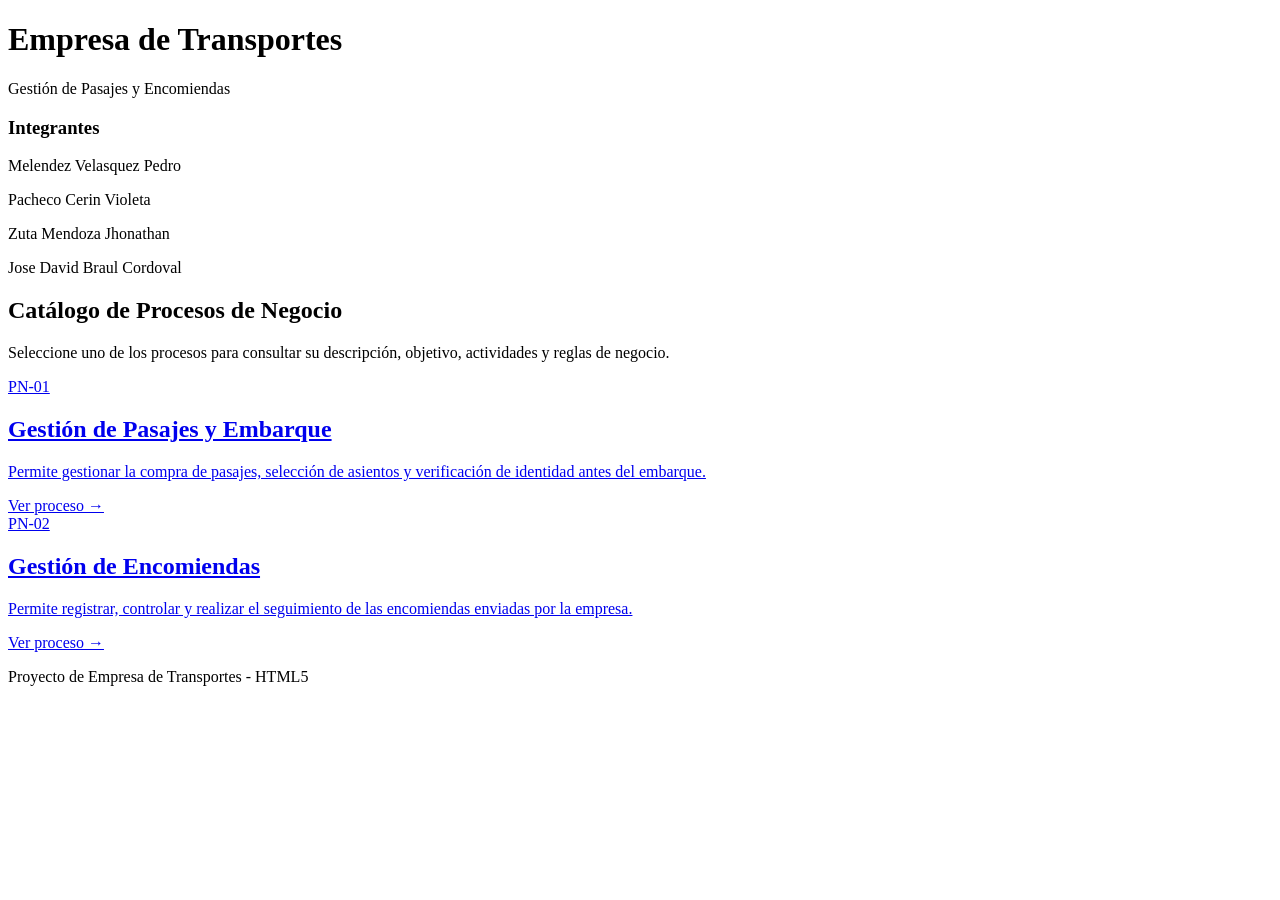
==== index.html @ a1ccac00 "Create index.html" ====
<!DOCTYPE html>
<html lang="es">
<head>
    <meta charset="UTF-8">
    <meta name="viewport" content="width=device-width, initial-scale=1.0">
    <title>Empresa de Transportes</title>
    <link rel="stylesheet" href="estilos.css">
</head>

<body>

    <header>
        <h1>Empresa de Transportes</h1>
        <p>Gestión de Pasajes y Encomiendas</p>

        <div class="integrantes">
            <h3>Integrantes</h3>
            <p>Melendez Velasquez Pedro</p>
            <p>Pacheco Cerin Violeta</p>
            <p>Zuta Mendoza Jhonathan</p>
            <p>Jose David Braul Cordoval</p>
        </div>
    </header>

    <main>
        <section class="bienvenida">
            <h2>Catálogo de Procesos de Negocio</h2>
            <p>
                Seleccione uno de los procesos para consultar su descripción,
                objetivo, actividades y reglas de negocio.
            </p>
        </section>

        <section class="procesos">

            <a href="pn01.html" class="proceso">
                <div class="numero">PN-01</div>
                <h2>Gestión de Pasajes y Embarque</h2>
                <p>
                    Permite gestionar la compra de pasajes, selección de
                    asientos y verificación de identidad antes del embarque.
                </p>
                <span>Ver proceso →</span>
            </a>

            <a href="pn02.html" class="proceso">
                <div class="numero">PN-02</div>
                <h2>Gestión de Encomiendas</h2>
                <p>
                    Permite registrar, controlar y realizar el seguimiento
                    de las encomiendas enviadas por la empresa.
                </p>
                <span>Ver proceso →</span>
            </a>

        </section>
    </main>

    <footer>
        <p>Proyecto de Empresa de Transportes - HTML5</p>
    </footer>

</body>
</html>
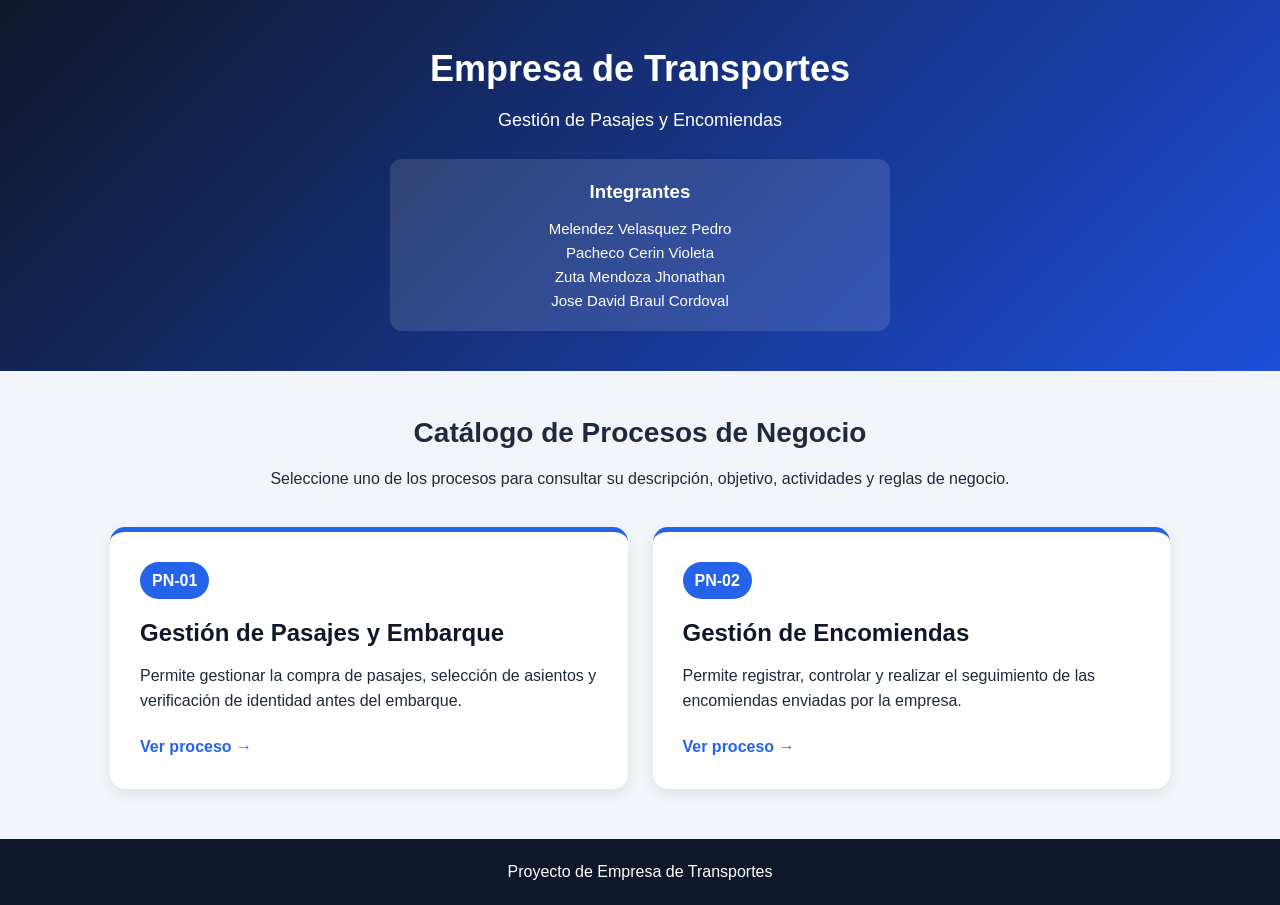
==== commit 3c99eac1: "Update index.html" ====
--- a/index.html
+++ b/index.html
@@ -58,7 +58,7 @@
     </main>
 
     <footer>
-        <p>Proyecto de Empresa de Transportes - HTML5</p>
+        <p>Proyecto de Empresa de Transportes</p>
     </footer>
 
 </body>
--- a/estilos.css
+++ b/estilos.css
@@ -0,0 +1,232 @@
+/* CONFIGURACIÓN GENERAL */
+
+* {
+    margin: 0;
+    padding: 0;
+    box-sizing: border-box;
+}
+
+body {
+    font-family: Arial, Helvetica, sans-serif;
+    background: #f1f5f9;
+    color: #1e293b;
+    line-height: 1.6;
+}
+
+/* ENCABEZADO */
+
+header {
+    background: linear-gradient(135deg, #0f172a, #1d4ed8);
+    color: white;
+    text-align: center;
+    padding: 40px 20px;
+}
+
+header h1 {
+    font-size: 36px;
+    margin-bottom: 8px;
+}
+
+header p {
+    font-size: 18px;
+}
+
+/* INTEGRANTES */
+
+.integrantes {
+    margin: 25px auto 0;
+    max-width: 500px;
+    background: rgba(255, 255, 255, 0.12);
+    padding: 18px;
+    border-radius: 12px;
+}
+
+.integrantes h3 {
+    margin-bottom: 10px;
+}
+
+.integrantes p {
+    font-size: 15px;
+}
+
+/* CONTENIDO PRINCIPAL */
+
+main {
+    max-width: 1100px;
+    margin: 40px auto;
+    padding: 0 20px;
+}
+
+.bienvenida {
+    text-align: center;
+    margin-bottom: 35px;
+}
+
+.bienvenida h2 {
+    font-size: 28px;
+    margin-bottom: 10px;
+}
+
+/* PROCESOS */
+
+.procesos {
+    display: grid;
+    grid-template-columns: repeat(2, 1fr);
+    gap: 25px;
+}
+
+.proceso {
+    text-decoration: none;
+    color: #1e293b;
+    background: white;
+    padding: 30px;
+    border-radius: 15px;
+    box-shadow: 0 5px 15px rgba(0,0,0,0.08);
+    transition: 0.3s;
+    border-top: 5px solid #2563eb;
+}
+
+.proceso:hover {
+    transform: translateY(-7px);
+    box-shadow: 0 10px 25px rgba(0,0,0,0.15);
+}
+
+.numero {
+    display: inline-block;
+    background: #2563eb;
+    color: white;
+    padding: 6px 12px;
+    border-radius: 20px;
+    font-weight: bold;
+    margin-bottom: 15px;
+}
+
+.proceso h2 {
+    color: #0f172a;
+    margin-bottom: 10px;
+}
+
+.proceso span {
+    display: inline-block;
+    margin-top: 20px;
+    color: #2563eb;
+    font-weight: bold;
+}
+
+/* PÁGINAS DE DETALLE */
+
+.detalle {
+    max-width: 1000px;
+}
+
+.volver {
+    display: inline-block;
+    margin-bottom: 20px;
+    color: #2563eb;
+    text-decoration: none;
+    font-weight: bold;
+}
+
+.volver:hover {
+    text-decoration: underline;
+}
+
+.card {
+    background: white;
+    margin-bottom: 25px;
+    padding: 28px;
+    border-radius: 12px;
+    box-shadow: 0 4px 12px rgba(0,0,0,0.07);
+}
+
+.card h2 {
+    color: #1d4ed8;
+    border-bottom: 2px solid #e2e8f0;
+    padding-bottom: 10px;
+    margin-bottom: 18px;
+}
+
+.card ul,
+.card ol {
+    padding-left: 25px;
+}
+
+.card li {
+    margin-bottom: 8px;
+}
+
+/* ACTORES */
+
+.actores {
+    display: flex;
+    flex-wrap: wrap;
+    gap: 12px;
+}
+
+.actores span {
+    background: #dbeafe;
+    color: #1d4ed8;
+    padding: 8px 18px;
+    border-radius: 20px;
+    font-weight: bold;
+}
+
+/* TABLA */
+
+table {
+    width: 100%;
+    border-collapse: collapse;
+}
+
+th {
+    background: #1d4ed8;
+    color: white;
+    padding: 14px;
+    text-align: left;
+}
+
+td {
+    padding: 14px;
+    border: 1px solid #cbd5e1;
+    vertical-align: top;
+}
+
+tr:nth-child(even) {
+    background: #f8fafc;
+}
+
+tr:hover {
+    background: #eff6ff;
+}
+
+/* PIE DE PÁGINA */
+
+footer {
+    background: #0f172a;
+    color: white;
+    text-align: center;
+    padding: 20px;
+    margin-top: 50px;
+}
+
+/* RESPONSIVE */
+
+@media (max-width: 700px) {
+
+    header h1 {
+        font-size: 27px;
+    }
+
+    .procesos {
+        grid-template-columns: 1fr;
+    }
+
+    .card {
+        padding: 20px;
+        overflow-x: auto;
+    }
+
+    table {
+        min-width: 650px;
+    }
+}
